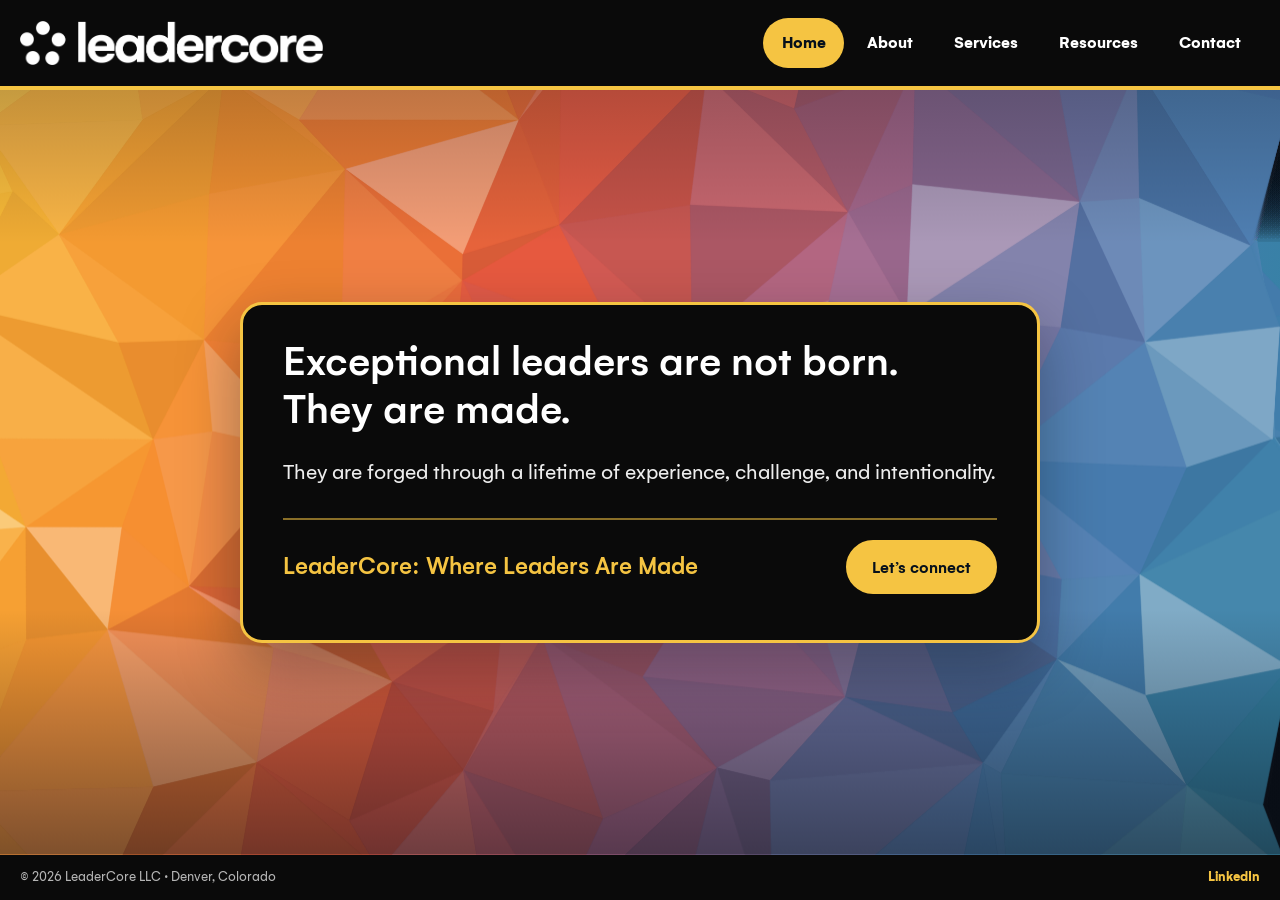
==== index.html @ 81683cb8 "Add files via upload" ====
<!doctype html>
<html lang="en">
<head>
<meta charset="utf-8">
<meta name="viewport" content="width=device-width,initial-scale=1">
<title>LeaderCore | Where Leaders Are Made</title>
<meta name="description" content="LeaderCore develops exceptional leaders through executive coaching, seminars, workshops, keynote speaking and consulting.">
<link rel="canonical" href="https://leader-core.com/">
<meta property="og:type" content="website"><meta property="og:site_name" content="LeaderCore"><meta property="og:title" content="LeaderCore | Where Leaders Are Made"><meta property="og:description" content="LeaderCore develops exceptional leaders through executive coaching, seminars, workshops, keynote speaking and consulting."><meta property="og:url" content="https://leader-core.com/">
<meta name="theme-color" content="#0A0A0A">
<link rel="icon" href="images/brand/icon_color.png" type="image/png">
<link rel="stylesheet" href="css/site.css">
</head>
<body class="home">
<a class="skip" href="#main">Skip to content</a>
<header class="site"><div class="wrap bar">
  <a class="brand" href="index.html" aria-label="LeaderCore home"><img src="images/brand/lc_white.png" alt="LeaderCore" width="266" height="39"></a>
  <button class="burger" aria-label="Menu" aria-expanded="false" aria-controls="nav"><span></span><span></span><span></span></button>
  <nav id="nav" aria-label="Main"><a href="index.html" aria-current=page>Home</a><a href="about.html">About</a><a href="services.html">Services</a><a href="resources.html">Resources</a><a href="contact.html">Contact</a></nav>
</div></header>

<main id="main" class="stage">
  <canvas id="poly" aria-hidden="true"></canvas>
  <section class="tile">
    <h1>Exceptional leaders are not born. <span class="l2">They are made.</span></h1>
    <p class="lede">They are forged through a lifetime of experience, challenge, and intentionality.</p>
    <div class="signoff"><p class="tagline">LeaderCore: Where Leaders Are Made</p><a class="btn" href="contact.html">Let&rsquo;s connect</a></div>
  </section>
</main>
<footer class="site"><div class="wrap foot">
  <p>&copy; <span id="yr">2026</span> LeaderCore LLC &middot; Denver, Colorado</p>
  <a href="https://www.linkedin.com/in/trevorbron/" rel="noopener" target="_blank">LinkedIn</a>
</div></footer>
<script src="js/site-config.js"></script><script src="js/site.js"></script>
</body>
</html>
---- css/site.css ----
/* LeaderCore site. Font: Gelion (brand font, files in /fonts) */
@font-face{font-family:"Gelion";src:url("../fonts/Gelion-Regular.woff") format("woff");font-weight:400;font-style:normal;font-display:swap}
@font-face{font-family:"Gelion";src:url("../fonts/Gelion-Medium.woff") format("woff");font-weight:500;font-style:normal;font-display:swap}
@font-face{font-family:"Gelion";src:url("../fonts/Gelion-SemiBold.woff") format("woff");font-weight:600;font-style:normal;font-display:swap}
@font-face{font-family:"Gelion";src:url("../fonts/Gelion-Bold.woff") format("woff");font-weight:700 800;font-style:normal;font-display:swap}
@font-face{font-family:"Gelion";src:url("../fonts/Gelion-RegularItalic.woff") format("woff");font-weight:400;font-style:italic;font-display:swap}
@font-face{font-family:"Gelion";src:url("../fonts/Gelion-SemiBoldItalic.woff") format("woff");font-weight:600;font-style:italic;font-display:swap}
@font-face{font-family:"Gelion";src:url("../fonts/Gelion-BoldItalic.woff") format("woff");font-weight:700 800;font-style:italic;font-display:swap}
:root{--ink:#06101B;--navy:#0B2540;--black:#0A0A0A;--panel:#1A4975;--gold:#F5C442;--orange:#F26F23;--text:#FFFFFF;--font:"Gelion","Avenir Next","Segoe UI",system-ui,-apple-system,Roboto,Helvetica,Arial,sans-serif}
*{box-sizing:border-box}
html{scroll-behavior:smooth}
body{margin:0;font-family:var(--font);font-size:1.0625rem;line-height:1.6;color:#1B2B3B;background:#fff}
body.home{color:var(--text);background:var(--black);display:grid;grid-template-rows:auto 1fr auto;height:100%;min-height:100vh;min-height:100dvh}
html:has(body.home){height:100%}
img{max-width:100%;height:auto;display:block}
.wrap{width:min(1240px,100% - 2.5rem);margin-inline:auto}
.skip{position:absolute;left:-999px;top:0;background:var(--gold);color:var(--ink);padding:.6rem 1rem;z-index:99}.skip:focus{left:0}
/* header */
header.site{position:relative;z-index:5;background:var(--black);border-bottom:4px solid var(--gold)}
.bar{display:flex;align-items:center;justify-content:space-between;gap:1rem;padding:clamp(.7rem,2vh,1.1rem) 0}
.brand img{height:clamp(34px,5.6vh,44px);width:auto}
nav{display:flex;gap:.25rem;flex-wrap:wrap}
nav a{color:#fff;text-decoration:none;font-weight:700;font-size:1.08rem;padding:.65rem 1.1rem;border-radius:999px;border:1px solid transparent}
nav a:hover{border-color:rgba(245,196,66,.7)}
nav a[aria-current=page]{background:var(--gold);color:var(--ink)}
.burger{display:none;background:none;border:1px solid rgba(255,255,255,.35);border-radius:8px;padding:.55rem .6rem;cursor:pointer}
.burger span{display:block;width:22px;height:2px;background:#fff;margin:4px 0}
@media (max-width:760px){.burger{display:block}nav{display:none;position:absolute;left:0;right:0;top:100%;background:var(--black);flex-direction:column;padding:.6rem 1.25rem 1rem;border-bottom:3px solid var(--gold)}nav.open{display:flex}nav a{padding:.85rem 1rem}}
/* stage: animated polygon field fills the space between header and footer */
.stage{position:relative;overflow:hidden;display:grid;place-items:center;padding:clamp(1rem,3vw,2.5rem) 1.25rem;
  background:linear-gradient(100deg,#FABC38 0%,#F68E30 20%,#E65840 40%,#AA688C 58%,#4A7AB0 78%,#3084A2 100%)}
#poly{position:absolute;inset:0;width:100%;height:100%;display:block}
.tile{position:relative;max-width:800px;width:100%;background:var(--black);color:#fff;border-radius:22px;border:3px solid var(--gold);padding:clamp(1.2rem,4vh,2.1rem) clamp(1.4rem,3.2vw,2.5rem) clamp(1.4rem,3.6vw,3rem);box-shadow:0 24px 60px rgba(6,16,27,.35)}
.eyebrow{font-size:.78rem;letter-spacing:.22em;text-transform:uppercase;font-weight:800;color:var(--gold);margin:0 0 .8rem}
h1{font-size:clamp(1.6rem,min(3.4vw,6vh),2.7rem);line-height:1.1;margin:0 0 .5em;color:#fff;font-weight:500}
.l2{display:block}
@media (max-width:640px){.l2{display:inline}}
.lede{font-size:clamp(1.1rem,1.8vw,1.4rem);margin:0;color:#EDEDED;font-weight:400}
.signoff{margin-top:clamp(1rem,3vh,1.8rem);padding-top:clamp(.8rem,2.4vh,1.3rem);border-top:2px solid rgba(245,196,66,.55);display:flex;align-items:center;justify-content:space-between;gap:1rem 1.5rem;flex-wrap:wrap}
.tagline{margin:0;font-size:clamp(1.15rem,2vw,1.55rem);font-weight:500;line-height:1.2;color:var(--gold)}
.btn{display:inline-block;background:var(--gold);color:var(--ink);font:inherit;font-weight:600;text-decoration:none;padding:.7rem 1.5rem;white-space:nowrap;border-radius:999px;border:2px solid var(--gold)}
.btn:hover{filter:brightness(1.08)}
.btn.ghost{background:transparent;color:#fff;border-color:rgba(255,255,255,.6)}.btn.ghost:hover{border-color:var(--gold);color:var(--gold)}
/* footer */
footer.site{background:var(--black);color:#B5B5B5;font-size:.88rem;padding:.7rem 0}
.foot{display:flex;justify-content:space-between;align-items:center;gap:1rem;flex-wrap:wrap}.foot p{margin:0}.foot a{color:var(--gold);font-weight:700;text-decoration:none}.foot a:hover{text-decoration:underline}
:focus-visible{outline:3px solid #fff;outline-offset:2px}
.btn:focus-visible{outline-color:var(--ink)}

/* ===== inner pages ===== */
:root{--mist:#EEF3F8;--goldtext:#8A6600;--teal:#0F6F7D;--green:#1E9A55;--blue:#3B7DD8;--purple:#B24FB0;--tealb:#138796}
[id]{scroll-margin-top:1rem}
.narrow.center{text-align:center}.wrap.narrow{width:min(820px,100% - 2.5rem)}
.band{position:relative;overflow:hidden;padding:clamp(1.8rem,5vw,3.4rem) 0;background:linear-gradient(100deg,#FABC38 0%,#F68E30 20%,#E65840 40%,#AA688C 58%,#4A7AB0 78%,#3084A2 100%)}
.band #poly{position:absolute;inset:0;width:100%;height:100%}
.band .wrap{position:relative}
.titlebox{display:inline-block;max-width:760px;background:var(--black);border:3px solid var(--gold);border-radius:20px;padding:clamp(1.1rem,2.6vw,1.9rem) clamp(1.3rem,3.2vw,2.4rem);box-shadow:0 18px 44px rgba(6,16,27,.3)}
.titlebox .eyebrow{margin:0 0 .5rem}
.titlebox h1{font-size:clamp(1.8rem,3.8vw,2.8rem);margin:0;font-weight:500;color:#fff}
.titlebox .sub{margin:.5rem 0 0;font-size:clamp(1.05rem,1.7vw,1.3rem);color:#EDEDED}
.sec{padding:clamp(2.4rem,6vw,4.5rem) 0;background:#fff}.sec.alt{background:var(--mist)}
.sec h2{color:var(--black);font-weight:600;font-size:clamp(1.5rem,2.6vw,2.1rem);line-height:1.18;margin:0 0 .6em}
.sec h2.big{font-size:clamp(1.6rem,3vw,2.4rem);max-width:980px}
.sec h3{color:var(--teal);font-weight:600;font-size:1.2rem;margin:1.4em 0 .5em}.sec h3.plain{color:var(--black);font-size:1.5rem;margin-top:1.2rem}
.sec p{margin:0 0 1em}.sec .lede{font-size:clamp(1.1rem,1.8vw,1.35rem);color:#0F1C2A;font-weight:400}
.eyebrow.dk{color:var(--goldtext);font-weight:700}
.sec .eyebrow{margin:0 0 .7rem}
.sec a:not(.btn){color:#1A4975}
.cta{margin:2.5rem auto 0}
.center{text-align:center}
.grid2{display:grid;grid-template-columns:minmax(0,1fr) minmax(0,1fr);gap:clamp(1.4rem,4vw,3rem);align-items:center}.grid2.top{align-items:start}
@media (max-width:820px){.grid2{grid-template-columns:1fr}}
.btnrow{display:flex;gap:.8rem;flex-wrap:wrap;margin:1.4rem 0 0}.btnrow.c{justify-content:center}.btnrow.first{margin:0 0 1.6rem}
.btn.dark{background:var(--black);color:#fff;border-color:var(--black)}.btn.dark:hover{border-color:var(--gold);color:var(--gold);filter:none}
.btn.ghost.dk{color:var(--black);border-color:var(--black);background:transparent}.btn.ghost.dk:hover{background:var(--black);color:#fff}
.card{background:#fff;color:#1B2B3B;border:1px solid rgba(10,10,10,.08);border-radius:16px;padding:1.6rem 1.8rem;box-shadow:0 6px 24px rgba(10,10,10,.1)}.card h3{margin-top:0}.card p:last-child{margin-bottom:0}
.photo img{border-radius:18px;width:100%;max-height:560px;object-fit:cover;box-shadow:0 12px 32px rgba(10,10,10,.2)}
.quote{margin:1.8rem 0 0;background:var(--black);border:3px solid var(--gold);border-radius:18px;padding:1.6rem 1.9rem;box-shadow:0 10px 28px rgba(10,10,10,.18)}
.quote.wide{margin:2rem 0}
.quote blockquote{margin:0}.quote p{font-size:1.1rem;color:#F2F2F2;font-weight:400;margin:0 0 1em}.quote figcaption{color:var(--gold);font-weight:600;margin-top:.2rem}
.logos{list-style:none;margin:1.4rem 0 2rem;padding:0;display:grid;grid-template-columns:repeat(3,1fr);gap:1rem}.logos.three{margin:2rem 0 0}
.logos li{background:#fff;border:1px solid rgba(10,10,10,.1);box-shadow:0 2px 10px rgba(10,10,10,.06);border-radius:14px;height:130px;padding:1rem;display:flex;align-items:center;justify-content:center;overflow:hidden}
.logos img{max-height:96px;max-width:88%;width:auto;height:auto;object-fit:contain}
@media (max-width:640px){.logos{grid-template-columns:1fr 1fr}}
.svc{display:grid;grid-template-columns:repeat(3,1fr);gap:1.2rem}@media (max-width:980px){.svc{grid-template-columns:1fr 1fr}}@media (max-width:640px){.svc{grid-template-columns:1fr}}
.scard{background:#fff;color:#1B2B3B;border-radius:16px;padding:1.5rem 1.6rem 1rem;border:1px solid rgba(10,10,10,.08);border-top:8px solid var(--c);box-shadow:0 6px 24px rgba(10,10,10,.1)}.scard h2{font-size:1.4rem;margin-bottom:.5em}
.c1{--c:var(--orange)}.c2{--c:var(--blue)}.c3{--c:var(--green)}.c4{--c:var(--purple)}.c5{--c:var(--tealb)}.c6{--c:var(--gold)}
.check,.qs{list-style:none;padding:0;margin:0 0 1rem}.check li{position:relative;padding:.35rem 0 .35rem 1.7rem}
.check li:before{content:"";position:absolute;left:0;top:.8rem;width:.7rem;height:.7rem;border-radius:50%;background:var(--green)}
.qs li{font-weight:600;color:var(--black);border-left:4px solid var(--gold);padding:.6rem 1rem;margin:.5rem 0;background:rgba(10,10,10,.05);border-radius:0 10px 10px 0}
.price{background:var(--gold);color:var(--ink);border-radius:16px;padding:1.6rem 1.8rem;margin-bottom:1.2rem;display:grid;gap:.3rem}.price b{font-size:2.2rem;font-weight:700}.price strong{font-size:1.2rem}.price .btn{justify-self:start;margin-top:.8rem}
.substack{display:block;margin:2rem auto 0;max-width:100%;border:1px solid rgba(10,10,10,.15);border-radius:12px;background:#fff}
.topics{list-style:none;margin:2rem 0;padding:0;display:grid;grid-template-columns:repeat(4,1fr);gap:1rem}
@media (max-width:980px){.topics{grid-template-columns:1fr 1fr}}@media (max-width:560px){.topics{grid-template-columns:1fr}}
.topics li{background:var(--black);border-radius:14px;padding:1.2rem;font-weight:500;color:#fff;min-height:120px;display:flex;flex-direction:column;gap:.6rem}
.topics span{width:2.2rem;height:2.2rem;border-radius:50%;background:var(--gold);color:var(--ink);font-weight:700;display:grid;place-items:center}
.subnav{background:#fff;border-bottom:1px solid #DCE4EC}.subnav .wrap{display:flex;gap:.6rem;flex-wrap:wrap;padding:.9rem 0}
.subnav a{color:var(--black);text-decoration:none;font-weight:600;padding:.5rem 1.1rem;border-radius:999px;border:2px solid var(--black)}.subnav a:hover{background:var(--black);color:#fff}
.form{background:#fff;color:#1B2B3B;border:1px solid rgba(10,10,10,.1);border-radius:18px;padding:1.6rem;display:grid;gap:1rem;box-shadow:0 10px 30px rgba(10,10,10,.12)}
.form .row{display:grid;grid-template-columns:1fr 1fr;gap:1rem}.form .row3{display:grid;grid-template-columns:2fr 1fr 1fr;gap:1rem}
@media (max-width:560px){.form .row,.form .row3{grid-template-columns:1fr}}
.form label{display:grid;gap:.3rem;font-weight:600;font-size:.92rem;color:var(--black)}
.form input{font:inherit;font-weight:400;padding:.75rem .9rem;border-radius:10px;border:1px solid rgba(10,10,10,.28);background:#fff;color:var(--ink)}
.form .btn{justify-self:start;cursor:pointer}.form .fine{font-size:.85rem;color:#4A5E72;margin:0}.form .thanks{color:var(--teal);font-weight:700;margin:0}
.hp{position:absolute;left:-9999px}
[hidden]{display:none!important}
.form,.form label,.form .row>*,.form .row3>*{min-width:0}.form input{width:100%;min-width:0}

/* title box holds the heading only */
.titlebox h1{margin:0}
.titlebox .sub{margin-top:.4rem}
/* resources */
.bookgrid{display:grid;grid-template-columns:minmax(0,280px) minmax(0,1fr) minmax(0,1fr);gap:clamp(1.4rem,3vw,2.6rem);align-items:start}
.bookgrid .cover{width:100%;height:auto;border-radius:6px;box-shadow:0 18px 40px rgba(10,10,10,.28)}
@media (max-width:1000px){.bookgrid{grid-template-columns:minmax(0,240px) minmax(0,1fr)}.bookgrid .disc{grid-column:1 / -1}}
@media (max-width:620px){.bookgrid{grid-template-columns:1fr}.bookgrid .cover{max-width:260px;margin-inline:auto}}
.titlerow{display:flex;align-items:center;gap:clamp(1rem,3vw,2rem);margin-bottom:1.6rem}.titlerow img{width:clamp(110px,14vw,170px);height:auto;flex:none;mix-blend-mode:multiply}.titlerow h2{margin:0}
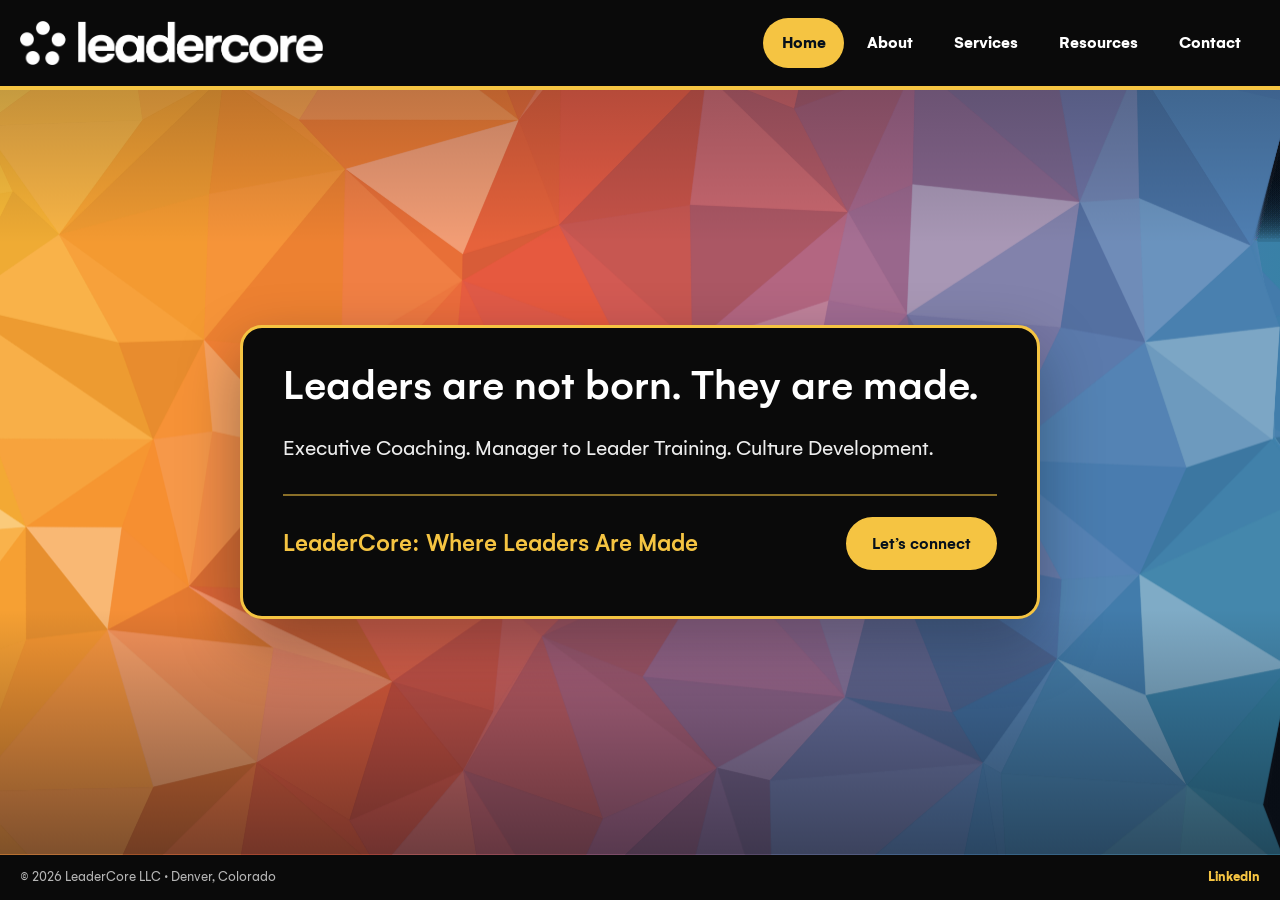
==== commit e8d1d3ef: "Add files via upload" ====
--- a/index.html
+++ b/index.html
@@ -22,8 +22,8 @@
 <main id="main" class="stage">
   <canvas id="poly" aria-hidden="true"></canvas>
   <section class="tile">
-    <h1>Exceptional leaders are not born. <span class="l2">They are made.</span></h1>
-    <p class="lede">They are forged through a lifetime of experience, challenge, and intentionality.</p>
+    <h1>Leaders are not born. They are made.</h1>
+    <p class="lede">Executive Coaching. Manager to Leader Training. Culture Development.</p>
     <div class="signoff"><p class="tagline">LeaderCore: Where Leaders Are Made</p><a class="btn" href="contact.html">Let&rsquo;s connect</a></div>
   </section>
 </main>
